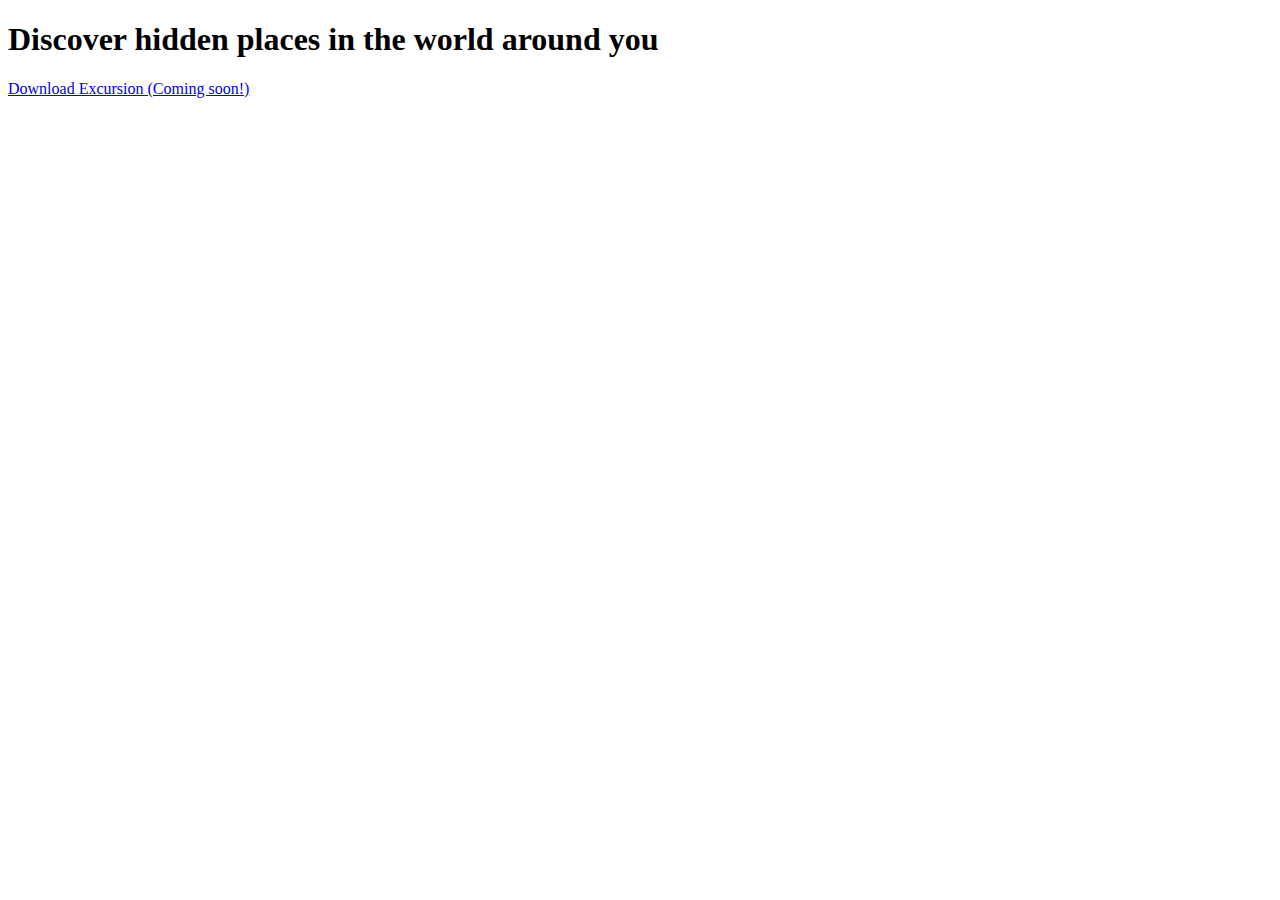
==== excursion/index.html @ 10c6167f "Add boilerplate HTML and begin page content" ====
<!DOCTYPE html>
<html>
  <head>
    <link href="./resources/css/style.css" type="text/css" rel="stylesheet"/>
    <meta charset="utf-8">
    <title>Excursion</title>
  </head>
  <body>
    <!--main section-->
    <h1>Discover hidden places in the world around you</h1>
    <p><a class="down" href="#">Download Excursion (Coming soon!)</a></p>

  </body>
</html>
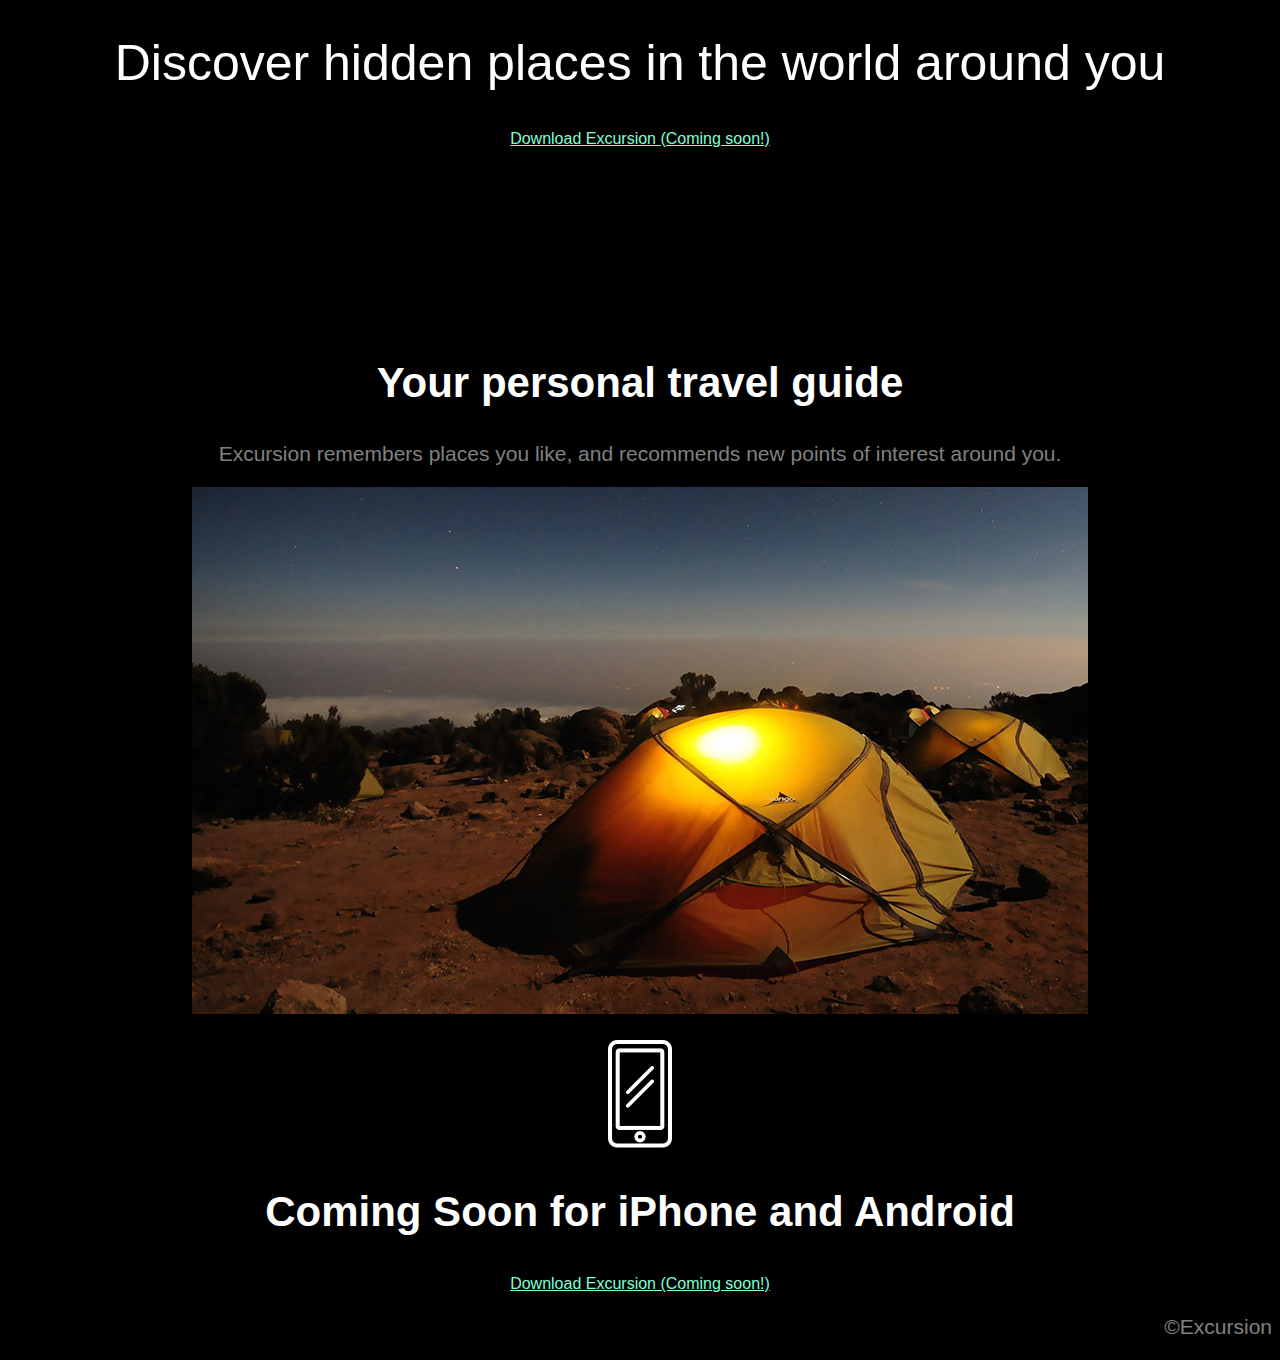
==== commit 3e502e50: "This is all My times project at once." ====
--- a/excursion/index.html
+++ b/excursion/index.html
@@ -6,9 +6,27 @@
     <title>Excursion</title>
   </head>
   <body>
-    <!--main section-->
+    <!--h1 and fist download link-->
     <h1>Discover hidden places in the world around you</h1>
-    <p><a class="down" href="#">Download Excursion (Coming soon!)</a></p>
+    <p><a class="downloadlink" href="#">Download Excursion (Coming soon!)</a></p>
+    <!--video section-->
+    <video autoplay="" muted="" loop="">
+      <source src="./resources/videos/excursion.mp4" type="video/mp4"/>
+    </video>
+    <!--Section 1- h2 and supporting content-->
+    <h2>Your personal travel guide</h2>
+    <p>Excursion remembers places you like, and recommends new points of interest around you.</p>
+    <!--Camping image-->
+    <p><img src="./resources/images/camp.jpg" alt="camping photo"/></p>
+    <!--icon image-->
+    <p><img class="icon" src="./resources/images/phone.png" alt="phone icon"</p>
+    <!--Section 2 - h2 and 2nd download link-->
+    <h2>Coming Soon for iPhone and Android</h2>
+    <p><a class="downloadlink" href="#">Download Excursion (Coming soon!)</a></p>
+    <!--footer section-->
+    <div class="footer">
+      <p>&copyExcursion</p>
+    </div>
 
   </body>
 </html>
--- a/excursion/resources/css/style.css
+++ b/excursion/resources/css/style.css
@@ -0,0 +1,31 @@
+body {
+  font-family: Verdana, Helvetica;
+  background-color: black;
+  text-align: center;
+  color: white;
+}
+
+h1 {
+  font-weight: normal;
+  font-size: 50px;
+}
+
+.downloadlink {
+  color: aquamarine;
+  font-size: 16px;
+}
+
+h2 {
+  font-weight: 300px;
+  font-size: 42px;
+}
+
+p {
+  font-size: 21px;
+  color: gray;
+}
+
+.footer {
+  text-align: right;
+  color: gray;
+}
